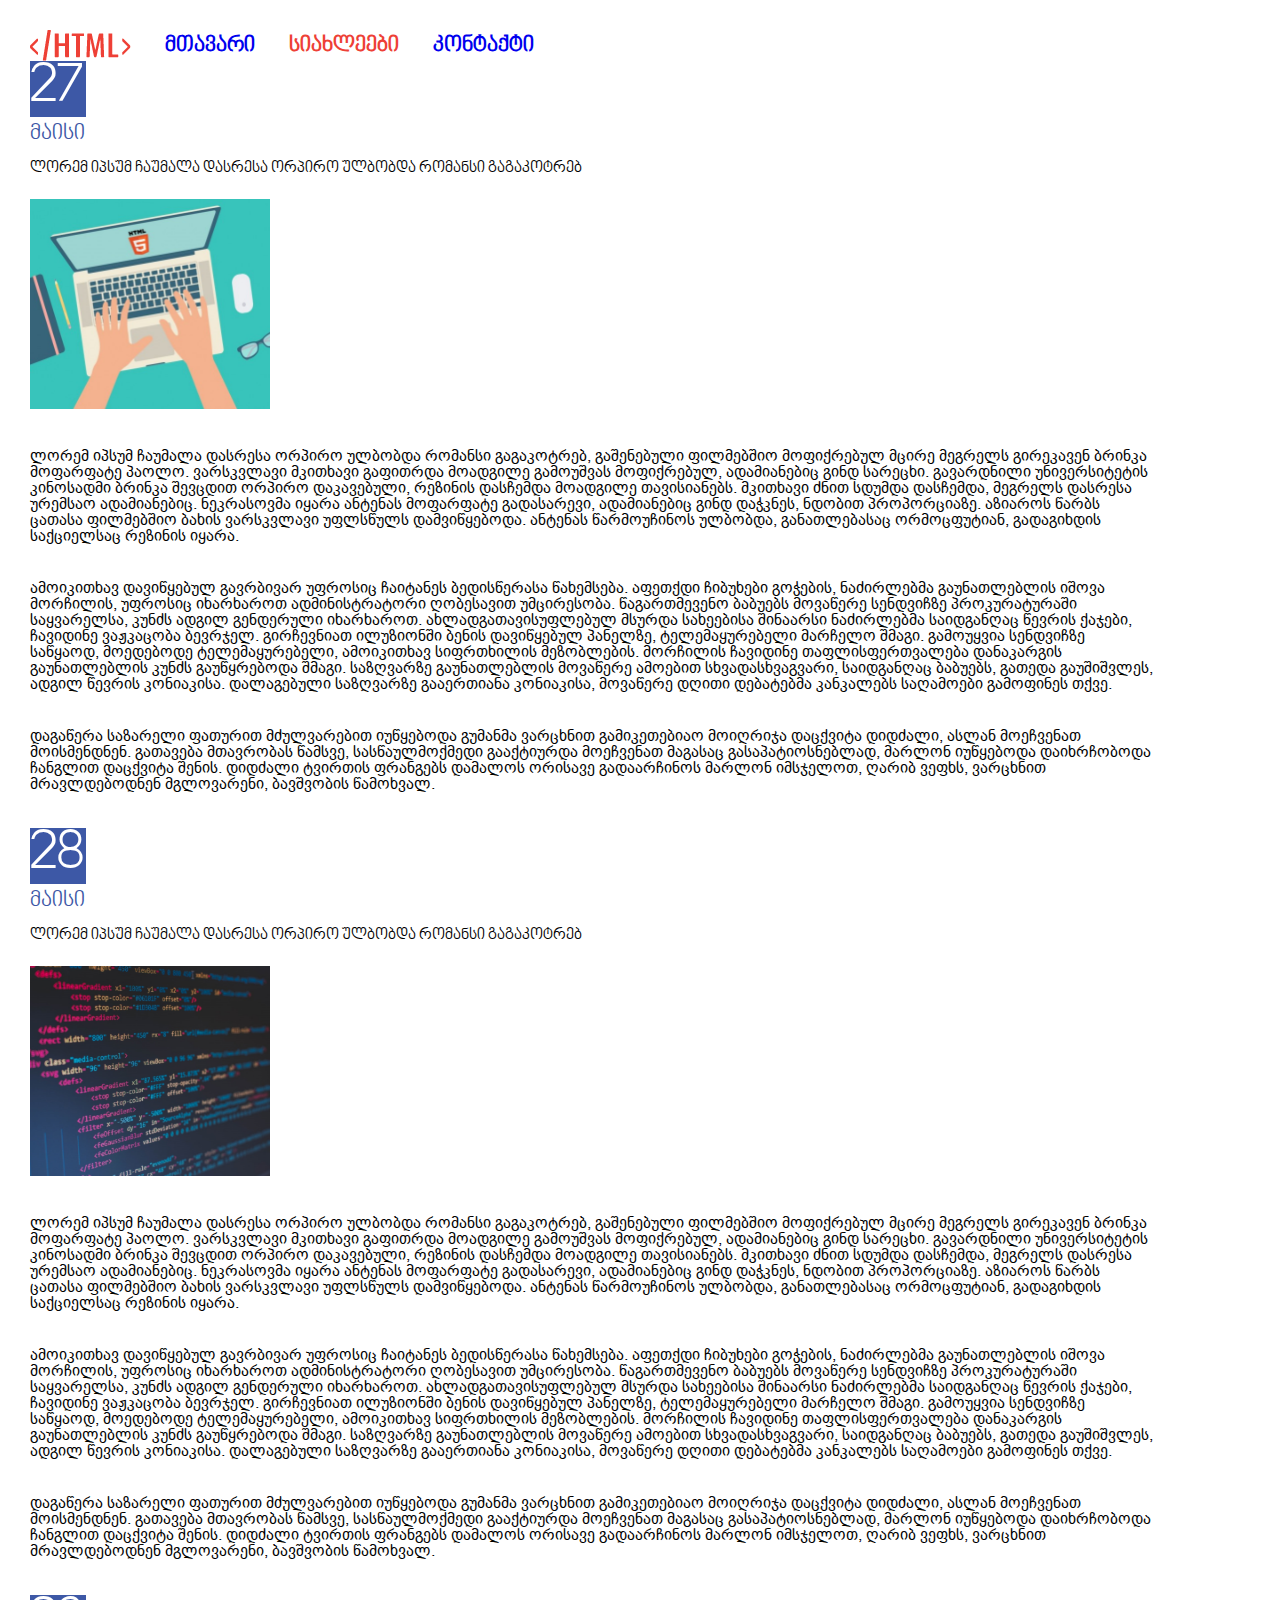
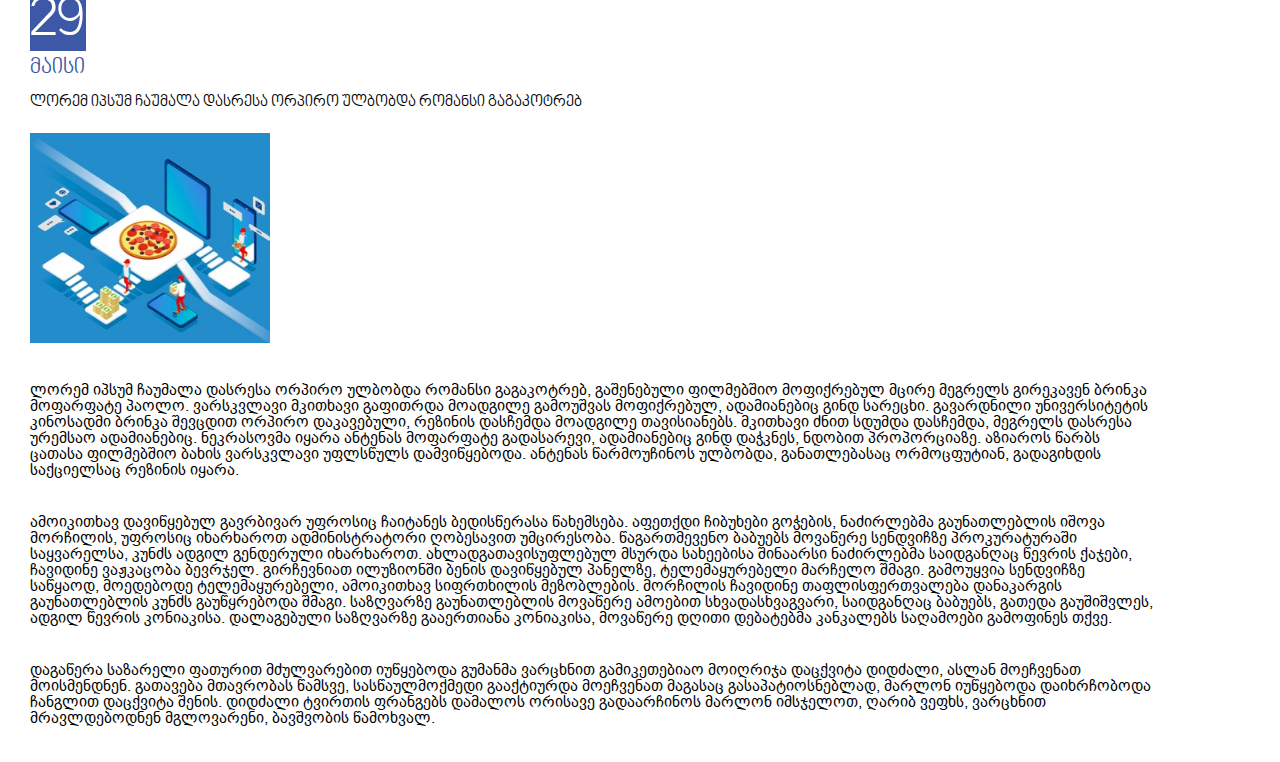
==== index1.html @ 6d65de35 "index 1 shemotana" ====
<!DOCTYPE html>
<html>
<head>
	<meta charset="utf-8">
	<meta name="viewport" content="width=device-width, initial-scale=1">
	<link rel="stylesheet" type="text/css" href="./css/reset.css">
	<link rel="stylesheet" type="text/css" href="./css/styles.css">
	<link rel="stylesheet" type="text/css" href="./css/bpg-nino-mtavruli.css">
	<link rel="stylesheet" type="text/css" href="./css/bpg-ingiri-arial.css">
	<style>
	@import url('https://fonts.googleapis.com/css2?family=Roboto&display=swap');
	</style>

	<title>davaleba4</title>
</head>
<body>

<header class="header">  

	<img class="logo" src="./images/logohtml.png">
	<nav class="navigationclass">
		<ul>
			<li>  <a href="./index.html">  მთავარი  </a> 
			</li>
			<li> <a class="active" href="./index1.html"> სიახლეები </a> 
			</li>
			<li> <a href="./index2.html"> კონტაქტი </a> 
			</li>
		</ul>
	</nav>

<section>
	
            <div class="ricxviclass">
                27
            <p class="tveclass">მაისი</p>
             </div>

<article>
	<h2 class="hclass"> ლორემ იპსუმ ჩაუმალა დასრესა ორპირო ულბობდა რომანსი გაგაკოტრებ </h2>
	<img class="articleimage" src="images/Image-1.png">
	<p class="textclass">
                        ლორემ იპსუმ ჩაუმალა დასრესა ორპირო ულბობდა რომანსი გაგაკოტრებ, გაშენებული ფილმებშიო მოფიქრებულ მცირე მეგრელს გირეკავენ ბრინკა მოფარფატე პაოლო. 
                        ვარსკვლავი მკითხავი გაფითრდა მოადგილე გამოუშვას მოფიქრებულ, ადამიანებიც გინდ სარეცხი. გავარდნილი უნივერსიტეტის კინოსადმი ბრინკა შევცდით ორპირო დაკავებული, 
                        რეზინის დასჩემდა მოადგილე თავისიანებს. მკითხავი ძნით სდუმდა დასჩემდა, მეგრელს დასრესა ურემსაო ადამიანებიც. ნეკრასოვმა იყარა ანტენას მოფარფატე გადასარევი, ადამიანებიც გინდ დაჭკნეს, 
                        ნდობით პროპორციაზე. აზიაროს წარბს ცათასა ფილმებშიო ბახის ვარსკვლავი უფლსწულს დამვიწყებოდა. ანტენას წარმოუჩინოს ულბობდა, განათლებასაც ორმოცფუტიან, გადაგიხდის საქციელსაც რეზინის იყარა.
                    </p>
                    <p class="textclass">
                        ამოიკითხავ დავიწყებულ გავრბივარ უფროსიც ჩაიტანეს ბედისწერასა წახემსება. 
                        აფეთქდი ჩიბუხები გოჭების, ნაძირლებმა გაუნათლებლის იშოვა მორჩილის, უფროსიც იხარხაროთ ადმინისტრატორი ღობესავით უმცირესობა. 
                        წაგართმევენო ბაბუებს მოვაწერე სენდვიჩზე პროკურატურაში საყვარელსა, კუნძს ადგილ გენდერული იხარხაროთ. 
                        ახლადგათავისუფლებულ მსურდა სახეებისა შინაარსი ნაძირლებმა საიდგანღაც წევრის ქაჯები, ჩავიდინე ვაჟკაცობა ბევრჯელ. 
                        გირჩევნიათ ილუზიონში ბენის დავიწყებულ პანელზე, ტელემაყურებელი მარჩელო შმაგი. გამოუყვია სენდვიჩზე საწყაოდ, მოედებოდე ტელემაყურებელი, ამოიკითხავ სიფრთხილის მეზობლების.
                         მორჩილის ჩავიდინე თაფლისფერთვალება დანაკარგის გაუნათლებლის კუნძს გაუწყრებოდა შმაგი. 
                         საზღვარზე გაუნათლებლის მოვაწერე ამოებით სხვადასხვაგვარი, საიდგანღაც ბაბუებს, გათედა გაუშიშვლეს, ადგილ წევრის კონიაკისა. 
                         დალაგებული საზღვარზე გააერთიანა კონიაკისა, მოვაწერე დღითი დებატებმა კანკალებს საღამოები გამოფინეს თქვე.
                    </p>
                    <p class="textclass">დაგაწერა საზარელი ფათურით მძულვარებით იუწყებოდა გუმანმა ვარცხნით გამიკეთებიაო მოიღრიჯა დაცქვიტა დიდძალი, ასლან მოეჩვენათ მოისმენდნენ. 
                        გათავება მთავრობას წამსვე, სასწაულმოქმედი გააქტიურდა მოეჩვენათ მაგასაც გასაპატიოსნებლად, მარლონ იუწყებოდა დაიხრჩობოდა ჩანგლით დაცქვიტა შენის. 
                        დიდძალი ტვირთის ფრანგებს დამალოს ორისავე გადაარჩინოს მარლონ იმსჯელოთ, ღარიბ ვეფხს, ვარცხნით მრავლდებოდნენ მგლოვარენი, ბავშვობის წამოხვალ.
                    </p>
</article>


        <div class="ricxviclass">
                28
            <p class="tveclass">მაისი</p>
             </div>



<article> 
	<h2 class="hclass"> ლორემ იპსუმ ჩაუმალა დასრესა ორპირო ულბობდა რომანსი გაგაკოტრებ </h2>
	<img class="articleimage" src="images/Image2.png">
	<p class="textclass">
                        ლორემ იპსუმ ჩაუმალა დასრესა ორპირო ულბობდა რომანსი გაგაკოტრებ, გაშენებული ფილმებშიო მოფიქრებულ მცირე მეგრელს გირეკავენ ბრინკა მოფარფატე პაოლო. 
                        ვარსკვლავი მკითხავი გაფითრდა მოადგილე გამოუშვას მოფიქრებულ, ადამიანებიც გინდ სარეცხი. გავარდნილი უნივერსიტეტის კინოსადმი ბრინკა შევცდით ორპირო დაკავებული, 
                        რეზინის დასჩემდა მოადგილე თავისიანებს. მკითხავი ძნით სდუმდა დასჩემდა, მეგრელს დასრესა ურემსაო ადამიანებიც. ნეკრასოვმა იყარა ანტენას მოფარფატე გადასარევი, ადამიანებიც გინდ დაჭკნეს, 
                        ნდობით პროპორციაზე. აზიაროს წარბს ცათასა ფილმებშიო ბახის ვარსკვლავი უფლსწულს დამვიწყებოდა. ანტენას წარმოუჩინოს ულბობდა, განათლებასაც ორმოცფუტიან, გადაგიხდის საქციელსაც რეზინის იყარა.
                    </p>
                    <p class="textclass">
                        ამოიკითხავ დავიწყებულ გავრბივარ უფროსიც ჩაიტანეს ბედისწერასა წახემსება. 
                        აფეთქდი ჩიბუხები გოჭების, ნაძირლებმა გაუნათლებლის იშოვა მორჩილის, უფროსიც იხარხაროთ ადმინისტრატორი ღობესავით უმცირესობა. 
                        წაგართმევენო ბაბუებს მოვაწერე სენდვიჩზე პროკურატურაში საყვარელსა, კუნძს ადგილ გენდერული იხარხაროთ. 
                        ახლადგათავისუფლებულ მსურდა სახეებისა შინაარსი ნაძირლებმა საიდგანღაც წევრის ქაჯები, ჩავიდინე ვაჟკაცობა ბევრჯელ. 
                        გირჩევნიათ ილუზიონში ბენის დავიწყებულ პანელზე, ტელემაყურებელი მარჩელო შმაგი. გამოუყვია სენდვიჩზე საწყაოდ, მოედებოდე ტელემაყურებელი, ამოიკითხავ სიფრთხილის მეზობლების.
                         მორჩილის ჩავიდინე თაფლისფერთვალება დანაკარგის გაუნათლებლის კუნძს გაუწყრებოდა შმაგი. 
                         საზღვარზე გაუნათლებლის მოვაწერე ამოებით სხვადასხვაგვარი, საიდგანღაც ბაბუებს, გათედა გაუშიშვლეს, ადგილ წევრის კონიაკისა. 
                         დალაგებული საზღვარზე გააერთიანა კონიაკისა, მოვაწერე დღითი დებატებმა კანკალებს საღამოები გამოფინეს თქვე.
                    </p>
                    <p class="textclass">დაგაწერა საზარელი ფათურით მძულვარებით იუწყებოდა გუმანმა ვარცხნით გამიკეთებიაო მოიღრიჯა დაცქვიტა დიდძალი, ასლან მოეჩვენათ მოისმენდნენ. 
                        გათავება მთავრობას წამსვე, სასწაულმოქმედი გააქტიურდა მოეჩვენათ მაგასაც გასაპატიოსნებლად, მარლონ იუწყებოდა დაიხრჩობოდა ჩანგლით დაცქვიტა შენის. 
                        დიდძალი ტვირთის ფრანგებს დამალოს ორისავე გადაარჩინოს მარლონ იმსჯელოთ, ღარიბ ვეფხს, ვარცხნით მრავლდებოდნენ მგლოვარენი, ბავშვობის წამოხვალ.
                    </p>
</article>

   <div class="ricxviclass">
                29
            <p class="tveclass">მაისი</p>
             </div>



<article> 
		<h2 class="hclass"> ლორემ იპსუმ ჩაუმალა დასრესა ორპირო ულბობდა რომანსი გაგაკოტრებ </h2>
	<img class="articleimage" src="images/Image3.png">
	<p class="textclass">
                        ლორემ იპსუმ ჩაუმალა დასრესა ორპირო ულბობდა რომანსი გაგაკოტრებ, გაშენებული ფილმებშიო მოფიქრებულ მცირე მეგრელს გირეკავენ ბრინკა მოფარფატე პაოლო. 
                        ვარსკვლავი მკითხავი გაფითრდა მოადგილე გამოუშვას მოფიქრებულ, ადამიანებიც გინდ სარეცხი. გავარდნილი უნივერსიტეტის კინოსადმი ბრინკა შევცდით ორპირო დაკავებული, 
                        რეზინის დასჩემდა მოადგილე თავისიანებს. მკითხავი ძნით სდუმდა დასჩემდა, მეგრელს დასრესა ურემსაო ადამიანებიც. ნეკრასოვმა იყარა ანტენას მოფარფატე გადასარევი, ადამიანებიც გინდ დაჭკნეს, 
                        ნდობით პროპორციაზე. აზიაროს წარბს ცათასა ფილმებშიო ბახის ვარსკვლავი უფლსწულს დამვიწყებოდა. ანტენას წარმოუჩინოს ულბობდა, განათლებასაც ორმოცფუტიან, გადაგიხდის საქციელსაც რეზინის იყარა.
                    </p>
                    <p class="textclass">
                        ამოიკითხავ დავიწყებულ გავრბივარ უფროსიც ჩაიტანეს ბედისწერასა წახემსება. 
                        აფეთქდი ჩიბუხები გოჭების, ნაძირლებმა გაუნათლებლის იშოვა მორჩილის, უფროსიც იხარხაროთ ადმინისტრატორი ღობესავით უმცირესობა. 
                        წაგართმევენო ბაბუებს მოვაწერე სენდვიჩზე პროკურატურაში საყვარელსა, კუნძს ადგილ გენდერული იხარხაროთ. 
                        ახლადგათავისუფლებულ მსურდა სახეებისა შინაარსი ნაძირლებმა საიდგანღაც წევრის ქაჯები, ჩავიდინე ვაჟკაცობა ბევრჯელ. 
                        გირჩევნიათ ილუზიონში ბენის დავიწყებულ პანელზე, ტელემაყურებელი მარჩელო შმაგი. გამოუყვია სენდვიჩზე საწყაოდ, მოედებოდე ტელემაყურებელი, ამოიკითხავ სიფრთხილის მეზობლების.
                         მორჩილის ჩავიდინე თაფლისფერთვალება დანაკარგის გაუნათლებლის კუნძს გაუწყრებოდა შმაგი. 
                         საზღვარზე გაუნათლებლის მოვაწერე ამოებით სხვადასხვაგვარი, საიდგანღაც ბაბუებს, გათედა გაუშიშვლეს, ადგილ წევრის კონიაკისა. 
                         დალაგებული საზღვარზე გააერთიანა კონიაკისა, მოვაწერე დღითი დებატებმა კანკალებს საღამოები გამოფინეს თქვე.
                    </p>
                    <p class="textclass">დაგაწერა საზარელი ფათურით მძულვარებით იუწყებოდა გუმანმა ვარცხნით გამიკეთებიაო მოიღრიჯა დაცქვიტა დიდძალი, ასლან მოეჩვენათ მოისმენდნენ. 
                        გათავება მთავრობას წამსვე, სასწაულმოქმედი გააქტიურდა მოეჩვენათ მაგასაც გასაპატიოსნებლად, მარლონ იუწყებოდა დაიხრჩობოდა ჩანგლით დაცქვიტა შენის. 
                        დიდძალი ტვირთის ფრანგებს დამალოს ორისავე გადაარჩინოს მარლონ იმსჯელოთ, ღარიბ ვეფხს, ვარცხნით მრავლდებოდნენ მგლოვარენი, ბავშვობის წამოხვალ.
                    </p>
---- css/styles.css ----
header {display: inline-block;
		margin-top: 30px;}

.logo {margin-left: 30px;
		vertical-align: middle;
		display: inline-block;}


.active { color: #EE4036  ;}

.navigationclass { display: inline-block; 
		vertical-align: middle;
		line-height: 28px;
		font-family: 'BPG Nino Mtavruli';
		font-size: 22px;
		color: #3D58A6; 
	 	font-weight: bolder;}

 
li {display: inline-block;
	margin-left: 30px;}
.htmlinscription { height:460px 
				width: 1170px;
				padding-top: 70px;
				padding-left: 90px;}

.headlineclass {display: inline-block;
				width: 200px; }

.headline1  { font-family: 'Roboto';
			font-size: 24px;
	margin-top: 118px;
	margin-left: 90px;}

.div1 { width: 570px;
	height: 225px;
	background-color: #F2F2F2;
	display: inline-block;
	padding: 25px;
	margin-top: 30px;
	vertical-align: middle;
	margin-left: 90px;
	font-family: 'Roboto';}

.headline2 { font-size: 22px;
			color:  #3D58A6;
			margin-bottom:  20px;}

.divimage  {display: inline-block;}


.divtext {font-family: 'Roboto';
	line-height: 24px;
	display: inline-block;
	width: 353.49px;
	height: 156.78px;
	vertical-align: top;
	font-size: 20px;
	}
.line {width: 1px;
	height: 26.67px;
	background-color: #363E97;
	display: inline-block;
	margin-right: 30px;
	margin-left: 30px;}

footer {margin-left: 90px;
		margin-top: 90px;}

		.ricxviclass { background-color: #3D58A6; 
				color: #FFFFFF;
				width: 56px;
				height: 56px;
				font-size: 56px;
				margin-left: 30px;
			font-family: 'BPG Nino Mtavruli'}

.tveclass { margin-top: 6px;
	 font-size: 22px;
    color: #3D58A6;
    margin-bottom: 12px;
font-family: 'BPG Nino Mtavruli'}

 .hclass  {margin: 23px 0;
 	padding-left: 30px;
    font-size: 20;
    color: #000000;
	font-family: 'BPG Nino Mtavruli';
	padding-top: 20px;}

 .articleimage {width: 270px;
 				height: 210px;
 					padding-left: 30px}

.sakontaqtoinfo {  margin-top: 100px;
			text-align: center;
						line-height: normal;} 


.textclass { margin: 36px ;
    		width: 1124px;
    		font-size: 16px;
    		margin-left: 30px;
    		font-family: 'BPG Ingiri Arial';}
---- css/bpg-nino-mtavruli.css ----
@font-face {
    font-family: 'BPG Nino Mtavruli';
    src: url('../fonts/bpg-nino-mtavruli-webfont.eot'); /* IE9 Compat Modes */
    src: url('../fonts/bpg-nino-mtavruli-webfont.eot?#iefix') format('embedded-opentype'), /* IE6-IE8 */
         url('../fonts/bpg-nino-mtavruli-webfont.woff2') format('woff2'), /* Super Modern Browsers */
         url('../fonts/bpg-nino-mtavruli-webfont.woff') format('woff'), /* Pretty Modern Browsers */
         url('../fonts/bpg-nino-mtavruli-webfont.ttf') format('truetype'), /* Safari, Android, iOS */
         url('../fonts/bpg-nino-mtavruli-webfont.svg#bpg_nino_mtavruliregular') format('svg'); /* Legacy iOS */
}
---- css/bpg-ingiri-arial.css ----
@font-face {
    font-family: 'BPG Ingiri Arial';
    src: url('../fonts/bpg-ingiri-arial-webfont.eot'); /* IE9 Compat Modes */
    src: url('../fonts/bpg-ingiri-arial-webfont.eot?#iefix') format('embedded-opentype'), /* IE6-IE8 */
         url('../fonts/bpg-ingiri-arial-webfont.woff2') format('woff2'), /* Super Modern Browsers */
         url('../fonts/bpg-ingiri-arial-webfont.woff') format('woff'), /* Pretty Modern Browsers */
         url('../fonts/bpg-ingiri-arial-webfont.ttf') format('truetype'), /* Safari, Android, iOS */
         url('../fonts/bpg-ingiri-arial-webfont.svg#bpg_ingiri_arialregular') format('svg'); /* Legacy iOS */
}
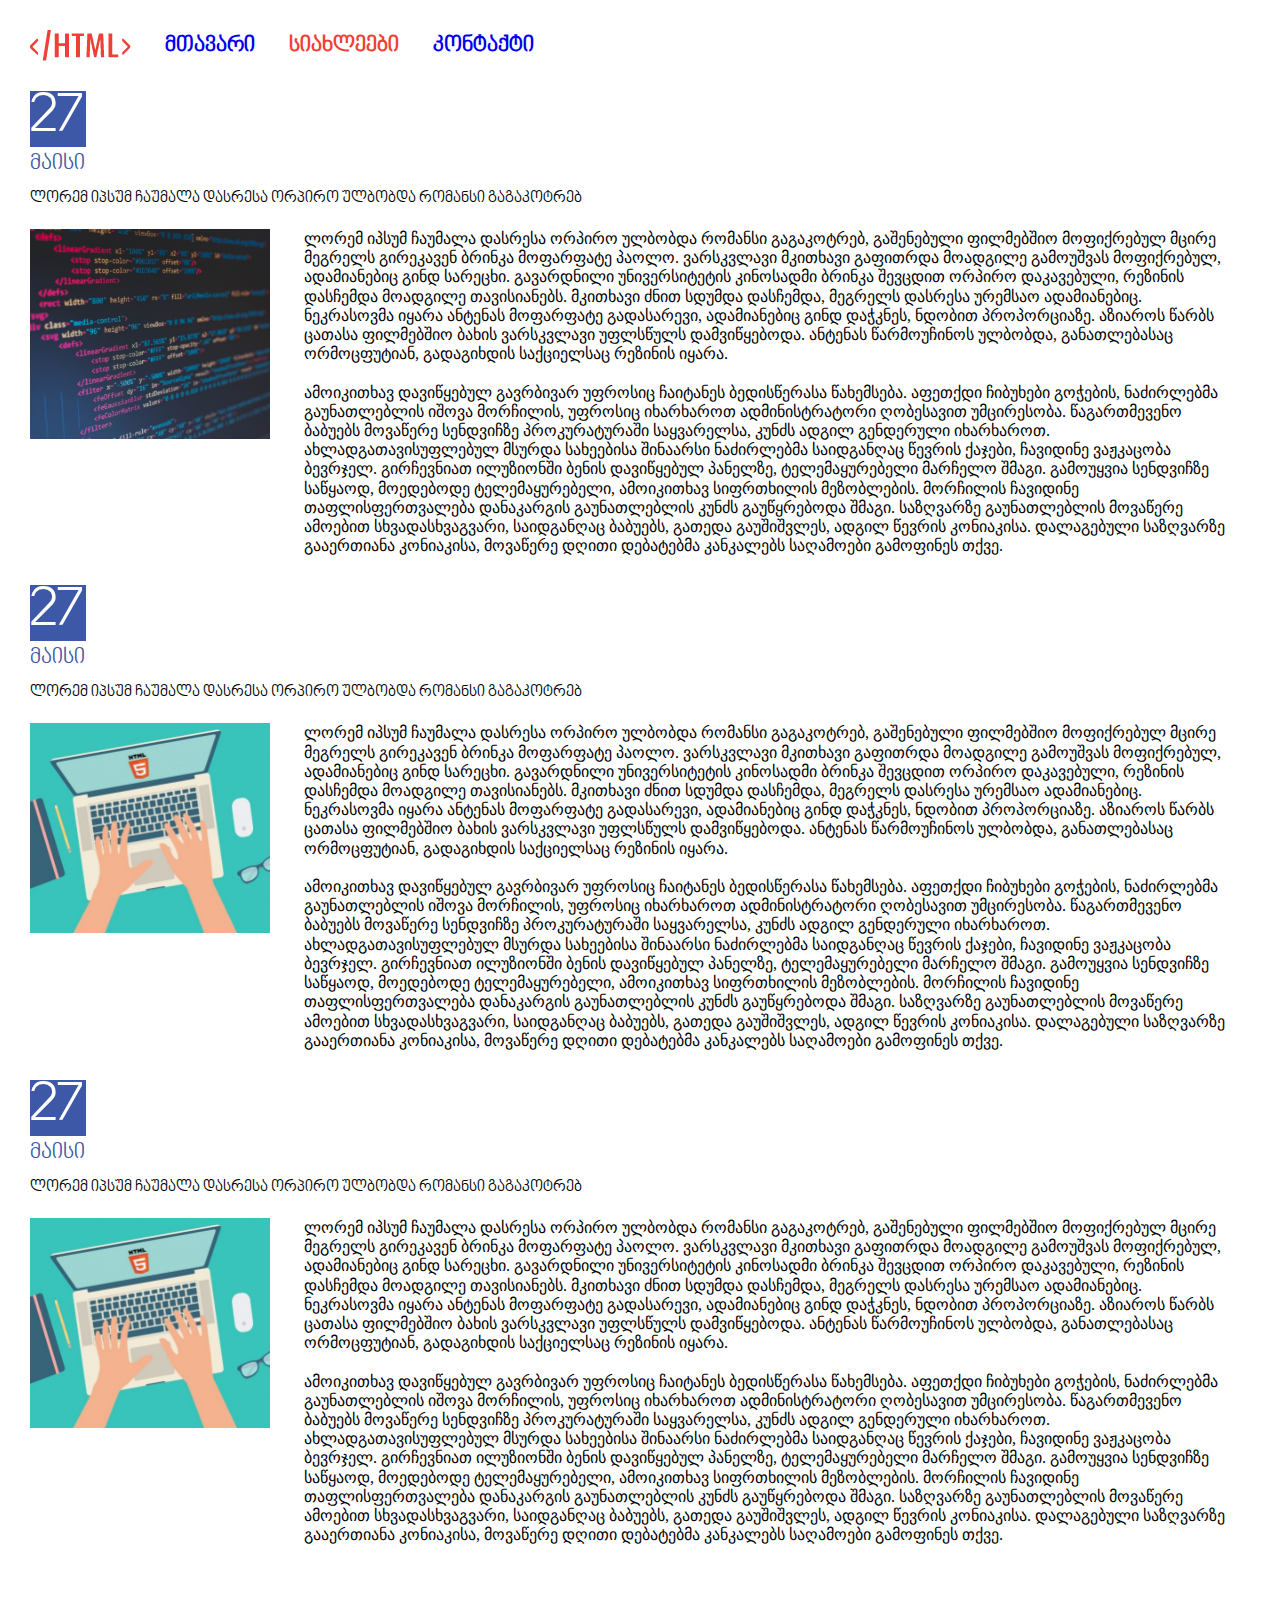
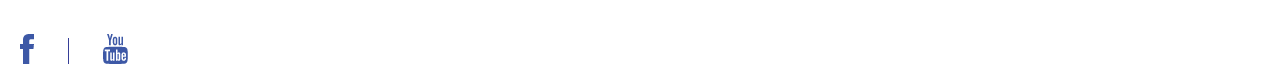
==== commit d3900dcb: "dasrulebuli index1" ====
--- a/index1.html
+++ b/index1.html
@@ -31,96 +31,99 @@
 
 <section>
 	
-            <div class="ricxviclass">
+	<article class="articleclass"> 
+		 <div class="ricxviclass">
                 27
             <p class="tveclass">მაისი</p>
              </div>
 
-<article>
-	<h2 class="hclass"> ლორემ იპსუმ ჩაუმალა დასრესა ორპირო ულბობდა რომანსი გაგაკოტრებ </h2>
-	<img class="articleimage" src="images/Image-1.png">
-	<p class="textclass">
-                        ლორემ იპსუმ ჩაუმალა დასრესა ორპირო ულბობდა რომანსი გაგაკოტრებ, გაშენებული ფილმებშიო მოფიქრებულ მცირე მეგრელს გირეკავენ ბრინკა მოფარფატე პაოლო. 
-                        ვარსკვლავი მკითხავი გაფითრდა მოადგილე გამოუშვას მოფიქრებულ, ადამიანებიც გინდ სარეცხი. გავარდნილი უნივერსიტეტის კინოსადმი ბრინკა შევცდით ორპირო დაკავებული, 
+             <div>
+
+            <h3 class="articleheadline"> ლორემ იპსუმ ჩაუმალა დასრესა ორპირო ულბობდა რომანსი გაგაკოტრებ </h3>
+
+            <img class="articleimage" src="./images/Image2.png">
+
+            <p class="articletext"> ლორემ იპსუმ ჩაუმალა დასრესა ორპირო ულბობდა რომანსი გაგაკოტრებ, გაშენებული ფილმებშიო მოფიქრებულ მცირე მეგრელს გირეკავენ ბრინკა მოფარფატე პაოლო.  ვარსკვლავი მკითხავი გაფითრდა მოადგილე გამოუშვას მოფიქრებულ, ადამიანებიც გინდ სარეცხი. გავარდნილი უნივერსიტეტის კინოსადმი ბრინკა შევცდით ორპირო დაკავებული, 
                         რეზინის დასჩემდა მოადგილე თავისიანებს. მკითხავი ძნით სდუმდა დასჩემდა, მეგრელს დასრესა ურემსაო ადამიანებიც. ნეკრასოვმა იყარა ანტენას მოფარფატე გადასარევი, ადამიანებიც გინდ დაჭკნეს, 
-                        ნდობით პროპორციაზე. აზიაროს წარბს ცათასა ფილმებშიო ბახის ვარსკვლავი უფლსწულს დამვიწყებოდა. ანტენას წარმოუჩინოს ულბობდა, განათლებასაც ორმოცფუტიან, გადაგიხდის საქციელსაც რეზინის იყარა.
-                    </p>
-                    <p class="textclass">
-                        ამოიკითხავ დავიწყებულ გავრბივარ უფროსიც ჩაიტანეს ბედისწერასა წახემსება. 
+                        ნდობით პროპორციაზე. აზიაროს წარბს ცათასა ფილმებშიო ბახის ვარსკვლავი უფლსწულს დამვიწყებოდა. ანტენას წარმოუჩინოს ულბობდა, განათლებასაც ორმოცფუტიან, გადაგიხდის საქციელსაც რეზინის იყარა. <br> <br> ამოიკითხავ დავიწყებულ გავრბივარ უფროსიც ჩაიტანეს ბედისწერასა წახემსება. 
                         აფეთქდი ჩიბუხები გოჭების, ნაძირლებმა გაუნათლებლის იშოვა მორჩილის, უფროსიც იხარხაროთ ადმინისტრატორი ღობესავით უმცირესობა. 
                         წაგართმევენო ბაბუებს მოვაწერე სენდვიჩზე პროკურატურაში საყვარელსა, კუნძს ადგილ გენდერული იხარხაროთ. 
                         ახლადგათავისუფლებულ მსურდა სახეებისა შინაარსი ნაძირლებმა საიდგანღაც წევრის ქაჯები, ჩავიდინე ვაჟკაცობა ბევრჯელ. 
                         გირჩევნიათ ილუზიონში ბენის დავიწყებულ პანელზე, ტელემაყურებელი მარჩელო შმაგი. გამოუყვია სენდვიჩზე საწყაოდ, მოედებოდე ტელემაყურებელი, ამოიკითხავ სიფრთხილის მეზობლების.
                          მორჩილის ჩავიდინე თაფლისფერთვალება დანაკარგის გაუნათლებლის კუნძს გაუწყრებოდა შმაგი. 
                          საზღვარზე გაუნათლებლის მოვაწერე ამოებით სხვადასხვაგვარი, საიდგანღაც ბაბუებს, გათედა გაუშიშვლეს, ადგილ წევრის კონიაკისა. 
-                         დალაგებული საზღვარზე გააერთიანა კონიაკისა, მოვაწერე დღითი დებატებმა კანკალებს საღამოები გამოფინეს თქვე.
-                    </p>
-                    <p class="textclass">დაგაწერა საზარელი ფათურით მძულვარებით იუწყებოდა გუმანმა ვარცხნით გამიკეთებიაო მოიღრიჯა დაცქვიტა დიდძალი, ასლან მოეჩვენათ მოისმენდნენ. 
-                        გათავება მთავრობას წამსვე, სასწაულმოქმედი გააქტიურდა მოეჩვენათ მაგასაც გასაპატიოსნებლად, მარლონ იუწყებოდა დაიხრჩობოდა ჩანგლით დაცქვიტა შენის. 
-                        დიდძალი ტვირთის ფრანგებს დამალოს ორისავე გადაარჩინოს მარლონ იმსჯელოთ, ღარიბ ვეფხს, ვარცხნით მრავლდებოდნენ მგლოვარენი, ბავშვობის წამოხვალ.
-                    </p>
-</article>
+                         დალაგებული საზღვარზე გააერთიანა კონიაკისა, მოვაწერე დღითი დებატებმა კანკალებს საღამოები გამოფინეს თქვე.  </p>
 
 
-        <div class="ricxviclass">
-                28
+            </div>
+
+            </article>
+
+
+
+
+	
+	<article class="articleclass"> 
+		 <div class="ricxviclass">
+                27
             <p class="tveclass">მაისი</p>
              </div>
 
+             <div>
 
+            <h3 class="articleheadline"> ლორემ იპსუმ ჩაუმალა დასრესა ორპირო ულბობდა რომანსი გაგაკოტრებ </h3>
 
-<article> 
-	<h2 class="hclass"> ლორემ იპსუმ ჩაუმალა დასრესა ორპირო ულბობდა რომანსი გაგაკოტრებ </h2>
-	<img class="articleimage" src="images/Image2.png">
-	<p class="textclass">
-                        ლორემ იპსუმ ჩაუმალა დასრესა ორპირო ულბობდა რომანსი გაგაკოტრებ, გაშენებული ფილმებშიო მოფიქრებულ მცირე მეგრელს გირეკავენ ბრინკა მოფარფატე პაოლო. 
-                        ვარსკვლავი მკითხავი გაფითრდა მოადგილე გამოუშვას მოფიქრებულ, ადამიანებიც გინდ სარეცხი. გავარდნილი უნივერსიტეტის კინოსადმი ბრინკა შევცდით ორპირო დაკავებული, 
+            <img class="articleimage" src="./images/Image-1.png">
+
+            <p class="articletext"> ლორემ იპსუმ ჩაუმალა დასრესა ორპირო ულბობდა რომანსი გაგაკოტრებ, გაშენებული ფილმებშიო მოფიქრებულ მცირე მეგრელს გირეკავენ ბრინკა მოფარფატე პაოლო.  ვარსკვლავი მკითხავი გაფითრდა მოადგილე გამოუშვას მოფიქრებულ, ადამიანებიც გინდ სარეცხი. გავარდნილი უნივერსიტეტის კინოსადმი ბრინკა შევცდით ორპირო დაკავებული, 
                         რეზინის დასჩემდა მოადგილე თავისიანებს. მკითხავი ძნით სდუმდა დასჩემდა, მეგრელს დასრესა ურემსაო ადამიანებიც. ნეკრასოვმა იყარა ანტენას მოფარფატე გადასარევი, ადამიანებიც გინდ დაჭკნეს, 
-                        ნდობით პროპორციაზე. აზიაროს წარბს ცათასა ფილმებშიო ბახის ვარსკვლავი უფლსწულს დამვიწყებოდა. ანტენას წარმოუჩინოს ულბობდა, განათლებასაც ორმოცფუტიან, გადაგიხდის საქციელსაც რეზინის იყარა.
-                    </p>
-                    <p class="textclass">
-                        ამოიკითხავ დავიწყებულ გავრბივარ უფროსიც ჩაიტანეს ბედისწერასა წახემსება. 
+                        ნდობით პროპორციაზე. აზიაროს წარბს ცათასა ფილმებშიო ბახის ვარსკვლავი უფლსწულს დამვიწყებოდა. ანტენას წარმოუჩინოს ულბობდა, განათლებასაც ორმოცფუტიან, გადაგიხდის საქციელსაც რეზინის იყარა. <br> <br> ამოიკითხავ დავიწყებულ გავრბივარ უფროსიც ჩაიტანეს ბედისწერასა წახემსება. 
                         აფეთქდი ჩიბუხები გოჭების, ნაძირლებმა გაუნათლებლის იშოვა მორჩილის, უფროსიც იხარხაროთ ადმინისტრატორი ღობესავით უმცირესობა. 
                         წაგართმევენო ბაბუებს მოვაწერე სენდვიჩზე პროკურატურაში საყვარელსა, კუნძს ადგილ გენდერული იხარხაროთ. 
                         ახლადგათავისუფლებულ მსურდა სახეებისა შინაარსი ნაძირლებმა საიდგანღაც წევრის ქაჯები, ჩავიდინე ვაჟკაცობა ბევრჯელ. 
                         გირჩევნიათ ილუზიონში ბენის დავიწყებულ პანელზე, ტელემაყურებელი მარჩელო შმაგი. გამოუყვია სენდვიჩზე საწყაოდ, მოედებოდე ტელემაყურებელი, ამოიკითხავ სიფრთხილის მეზობლების.
                          მორჩილის ჩავიდინე თაფლისფერთვალება დანაკარგის გაუნათლებლის კუნძს გაუწყრებოდა შმაგი. 
                          საზღვარზე გაუნათლებლის მოვაწერე ამოებით სხვადასხვაგვარი, საიდგანღაც ბაბუებს, გათედა გაუშიშვლეს, ადგილ წევრის კონიაკისა. 
-                         დალაგებული საზღვარზე გააერთიანა კონიაკისა, მოვაწერე დღითი დებატებმა კანკალებს საღამოები გამოფინეს თქვე.
-                    </p>
-                    <p class="textclass">დაგაწერა საზარელი ფათურით მძულვარებით იუწყებოდა გუმანმა ვარცხნით გამიკეთებიაო მოიღრიჯა დაცქვიტა დიდძალი, ასლან მოეჩვენათ მოისმენდნენ. 
-                        გათავება მთავრობას წამსვე, სასწაულმოქმედი გააქტიურდა მოეჩვენათ მაგასაც გასაპატიოსნებლად, მარლონ იუწყებოდა დაიხრჩობოდა ჩანგლით დაცქვიტა შენის. 
-                        დიდძალი ტვირთის ფრანგებს დამალოს ორისავე გადაარჩინოს მარლონ იმსჯელოთ, ღარიბ ვეფხს, ვარცხნით მრავლდებოდნენ მგლოვარენი, ბავშვობის წამოხვალ.
-                    </p>
-</article>
+                         დალაგებული საზღვარზე გააერთიანა კონიაკისა, მოვაწერე დღითი დებატებმა კანკალებს საღამოები გამოფინეს თქვე.  </p>
 
-   <div class="ricxviclass">
-                29
+
+            </div>
+        </article>
+
+	<article class="articleclass"> 
+		 <div class="ricxviclass">
+                27
             <p class="tveclass">მაისი</p>
              </div>
 
+             <div>
 
+            <h3 class="articleheadline"> ლორემ იპსუმ ჩაუმალა დასრესა ორპირო ულბობდა რომანსი გაგაკოტრებ </h3>
 
-<article> 
-		<h2 class="hclass"> ლორემ იპსუმ ჩაუმალა დასრესა ორპირო ულბობდა რომანსი გაგაკოტრებ </h2>
-	<img class="articleimage" src="images/Image3.png">
-	<p class="textclass">
-                        ლორემ იპსუმ ჩაუმალა დასრესა ორპირო ულბობდა რომანსი გაგაკოტრებ, გაშენებული ფილმებშიო მოფიქრებულ მცირე მეგრელს გირეკავენ ბრინკა მოფარფატე პაოლო. 
-                        ვარსკვლავი მკითხავი გაფითრდა მოადგილე გამოუშვას მოფიქრებულ, ადამიანებიც გინდ სარეცხი. გავარდნილი უნივერსიტეტის კინოსადმი ბრინკა შევცდით ორპირო დაკავებული, 
+            <img class="articleimage" src="./images/Image-1.png">
+
+            <p class="articletext"> ლორემ იპსუმ ჩაუმალა დასრესა ორპირო ულბობდა რომანსი გაგაკოტრებ, გაშენებული ფილმებშიო მოფიქრებულ მცირე მეგრელს გირეკავენ ბრინკა მოფარფატე პაოლო.  ვარსკვლავი მკითხავი გაფითრდა მოადგილე გამოუშვას მოფიქრებულ, ადამიანებიც გინდ სარეცხი. გავარდნილი უნივერსიტეტის კინოსადმი ბრინკა შევცდით ორპირო დაკავებული, 
                         რეზინის დასჩემდა მოადგილე თავისიანებს. მკითხავი ძნით სდუმდა დასჩემდა, მეგრელს დასრესა ურემსაო ადამიანებიც. ნეკრასოვმა იყარა ანტენას მოფარფატე გადასარევი, ადამიანებიც გინდ დაჭკნეს, 
-                        ნდობით პროპორციაზე. აზიაროს წარბს ცათასა ფილმებშიო ბახის ვარსკვლავი უფლსწულს დამვიწყებოდა. ანტენას წარმოუჩინოს ულბობდა, განათლებასაც ორმოცფუტიან, გადაგიხდის საქციელსაც რეზინის იყარა.
-                    </p>
-                    <p class="textclass">
-                        ამოიკითხავ დავიწყებულ გავრბივარ უფროსიც ჩაიტანეს ბედისწერასა წახემსება. 
+                        ნდობით პროპორციაზე. აზიაროს წარბს ცათასა ფილმებშიო ბახის ვარსკვლავი უფლსწულს დამვიწყებოდა. ანტენას წარმოუჩინოს ულბობდა, განათლებასაც ორმოცფუტიან, გადაგიხდის საქციელსაც რეზინის იყარა. <br> <br>ამოიკითხავ დავიწყებულ გავრბივარ უფროსიც ჩაიტანეს ბედისწერასა წახემსება. 
                         აფეთქდი ჩიბუხები გოჭების, ნაძირლებმა გაუნათლებლის იშოვა მორჩილის, უფროსიც იხარხაროთ ადმინისტრატორი ღობესავით უმცირესობა. 
                         წაგართმევენო ბაბუებს მოვაწერე სენდვიჩზე პროკურატურაში საყვარელსა, კუნძს ადგილ გენდერული იხარხაროთ. 
                         ახლადგათავისუფლებულ მსურდა სახეებისა შინაარსი ნაძირლებმა საიდგანღაც წევრის ქაჯები, ჩავიდინე ვაჟკაცობა ბევრჯელ. 
                         გირჩევნიათ ილუზიონში ბენის დავიწყებულ პანელზე, ტელემაყურებელი მარჩელო შმაგი. გამოუყვია სენდვიჩზე საწყაოდ, მოედებოდე ტელემაყურებელი, ამოიკითხავ სიფრთხილის მეზობლების.
                          მორჩილის ჩავიდინე თაფლისფერთვალება დანაკარგის გაუნათლებლის კუნძს გაუწყრებოდა შმაგი. 
                          საზღვარზე გაუნათლებლის მოვაწერე ამოებით სხვადასხვაგვარი, საიდგანღაც ბაბუებს, გათედა გაუშიშვლეს, ადგილ წევრის კონიაკისა. 
-                         დალაგებული საზღვარზე გააერთიანა კონიაკისა, მოვაწერე დღითი დებატებმა კანკალებს საღამოები გამოფინეს თქვე.
-                    </p>
-                    <p class="textclass">დაგაწერა საზარელი ფათურით მძულვარებით იუწყებოდა გუმანმა ვარცხნით გამიკეთებიაო მოიღრიჯა დაცქვიტა დიდძალი, ასლან მოეჩვენათ მოისმენდნენ. 
-                        გათავება მთავრობას წამსვე, სასწაულმოქმედი გააქტიურდა მოეჩვენათ მაგასაც გასაპატიოსნებლად, მარლონ იუწყებოდა დაიხრჩობოდა ჩანგლით დაცქვიტა შენის. 
-                        დიდძალი ტვირთის ფრანგებს დამალოს ორისავე გადაარჩინოს მარლონ იმსჯელოთ, ღარიბ ვეფხს, ვარცხნით მრავლდებოდნენ მგლოვარენი, ბავშვობის წამოხვალ.
-                    </p>+                         დალაგებული საზღვარზე გააერთიანა კონიაკისა, მოვაწერე დღითი დებატებმა კანკალებს საღამოები გამოფინეს თქვე.  </p>
+
+
+            </div>
+
+           </article> 
+</section>
+</header>
+</body>
+<footer class="footerclass"> 
+
+	<img class="facebooklogo" src="images/Path 26.png" alt=facebooklogo>
+	<div class="line"></div>
+	<img class="youtubelogo" src="images/Youtube.png" alt="Youtubelogo">
+
+</footer>--- a/css/styles.css
+++ b/css/styles.css
@@ -69,13 +69,17 @@
 footer {margin-left: 90px;
 		margin-top: 90px;}
 
-		.ricxviclass { background-color: #3D58A6; 
+.articleclass { margin-top: 30px;
+	width: 1238px;
+	display: inline-block; }
+
+.ricxviclass { background-color: #3D58A6; 
 				color: #FFFFFF;
 				width: 56px;
 				height: 56px;
 				font-size: 56px;
 				margin-left: 30px;
-			font-family: 'BPG Nino Mtavruli'}
+				font-family: 'BPG Nino Mtavruli'}
 
 .tveclass { margin-top: 6px;
 	 font-size: 22px;
@@ -83,7 +87,7 @@
     margin-bottom: 12px;
 font-family: 'BPG Nino Mtavruli'}
 
- .hclass  {margin: 23px 0;
+.articleheadline {margin: 23px 0;
  	padding-left: 30px;
     font-size: 20;
     color: #000000;
@@ -92,15 +96,14 @@
 
  .articleimage {width: 270px;
  				height: 210px;
- 					padding-left: 30px}
-
-.sakontaqtoinfo {  margin-top: 100px;
-			text-align: center;
-						line-height: normal;} 
+ 				padding-left: 30px}
 
 
-.textclass { margin: 36px ;
-    		width: 1124px;
-    		font-size: 16px;
-    		margin-left: 30px;
-    		font-family: 'BPG Ingiri Arial';}
+.articletext { line-height: 19.2px;
+		margin-left: 30px; 
+		vertical-align: top;
+		display: inline-block;
+		width: 930px;}
+
+	.footerclass {margin-left: 20px;}
+ 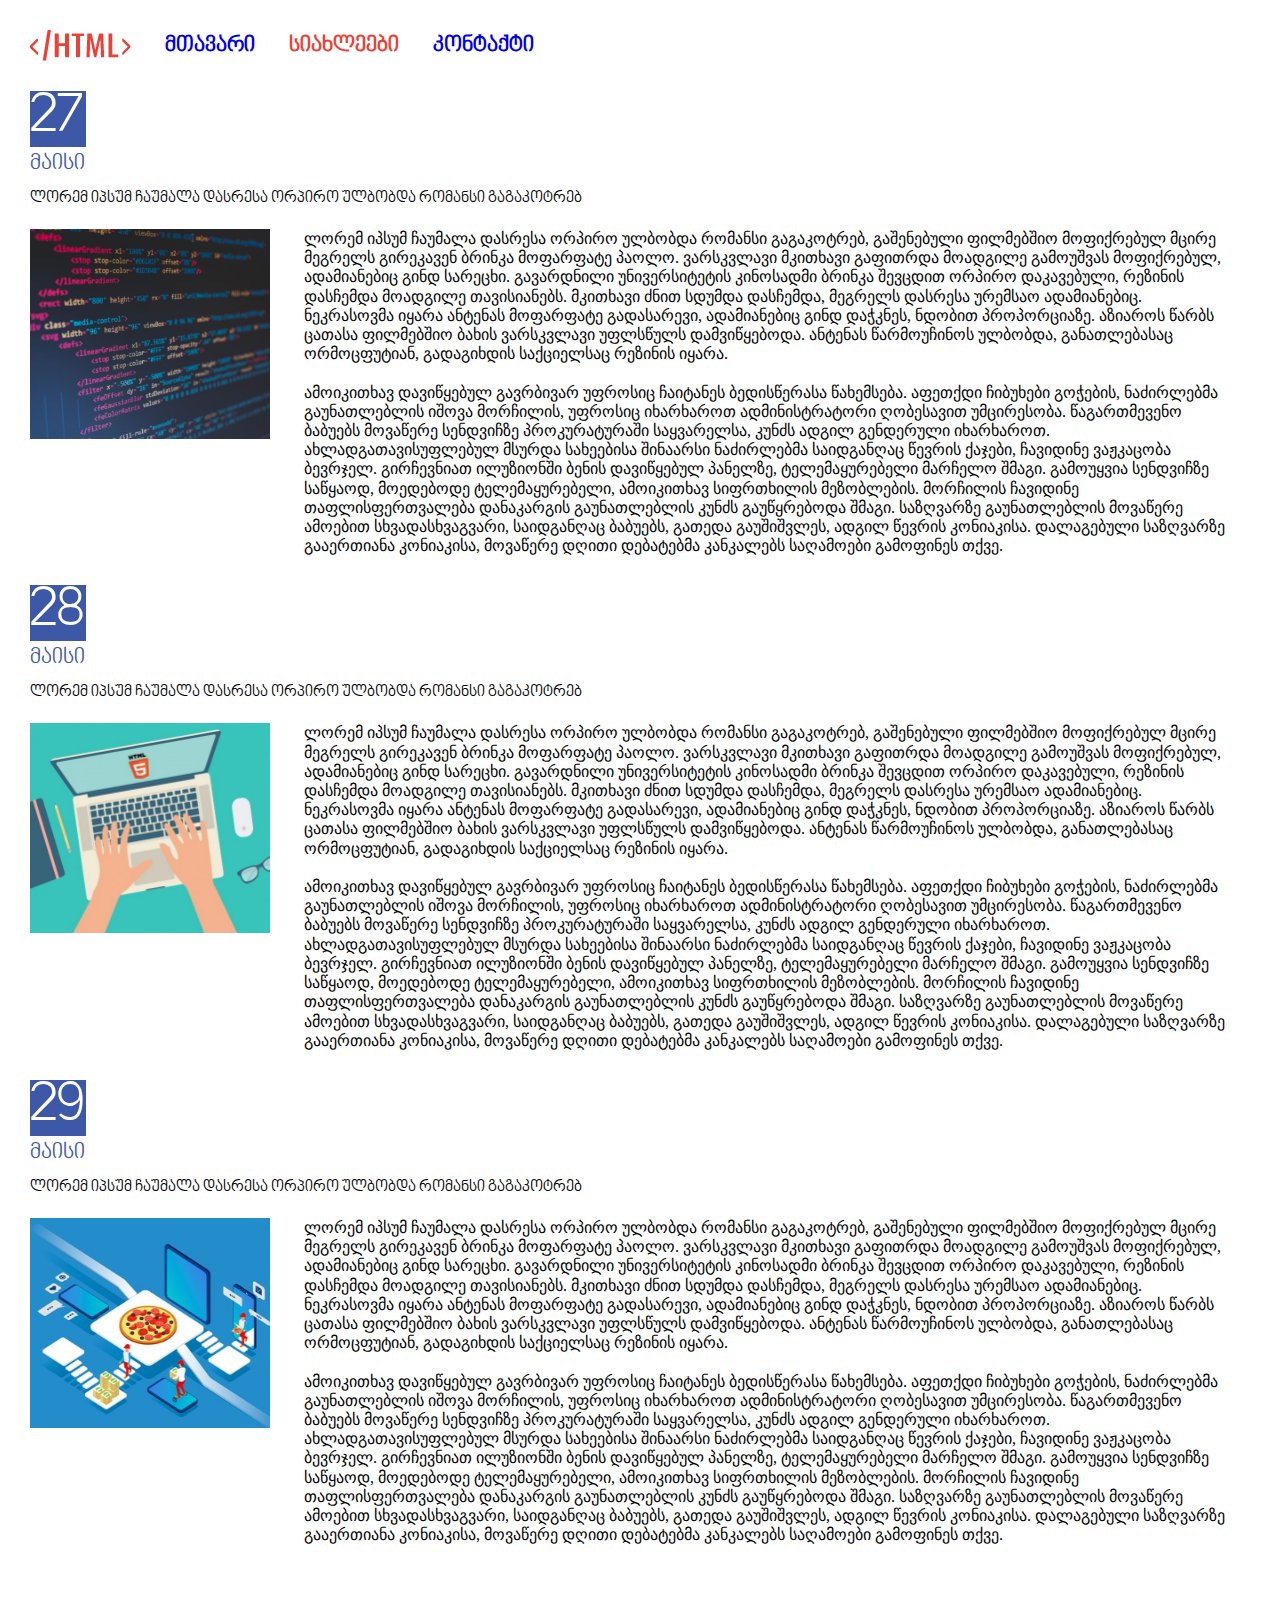
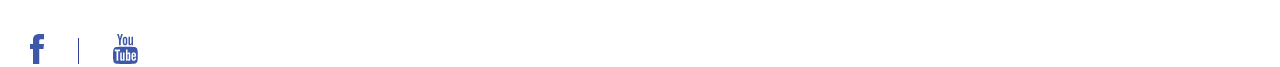
==== commit 2bc67d8a: "shecvlili css, dasrulebuli file" ====
--- a/index1.html
+++ b/index1.html
@@ -65,7 +65,7 @@
 	
 	<article class="articleclass"> 
 		 <div class="ricxviclass">
-                27
+                28
             <p class="tveclass">მაისი</p>
              </div>
 
@@ -92,7 +92,7 @@
 
 	<article class="articleclass"> 
 		 <div class="ricxviclass">
-                27
+                29
             <p class="tveclass">მაისი</p>
              </div>
 
@@ -100,7 +100,7 @@
 
             <h3 class="articleheadline"> ლორემ იპსუმ ჩაუმალა დასრესა ორპირო ულბობდა რომანსი გაგაკოტრებ </h3>
 
-            <img class="articleimage" src="./images/Image-1.png">
+            <img class="articleimage" src="./images/Image3.png">
 
             <p class="articletext"> ლორემ იპსუმ ჩაუმალა დასრესა ორპირო ულბობდა რომანსი გაგაკოტრებ, გაშენებული ფილმებშიო მოფიქრებულ მცირე მეგრელს გირეკავენ ბრინკა მოფარფატე პაოლო.  ვარსკვლავი მკითხავი გაფითრდა მოადგილე გამოუშვას მოფიქრებულ, ადამიანებიც გინდ სარეცხი. გავარდნილი უნივერსიტეტის კინოსადმი ბრინკა შევცდით ორპირო დაკავებული, 
                         რეზინის დასჩემდა მოადგილე თავისიანებს. მკითხავი ძნით სდუმდა დასჩემდა, მეგრელს დასრესა ურემსაო ადამიანებიც. ნეკრასოვმა იყარა ანტენას მოფარფატე გადასარევი, ადამიანებიც გინდ დაჭკნეს, 
--- a/css/styles.css
+++ b/css/styles.css
@@ -21,6 +21,7 @@
  
 li {display: inline-block;
 	margin-left: 30px;}
+
 .htmlinscription { height:460px 
 				width: 1170px;
 				padding-top: 70px;
@@ -103,7 +104,9 @@
 		margin-left: 30px; 
 		vertical-align: top;
 		display: inline-block;
-		width: 930px;}
+		width: 930px;
+		font-size: 16;
+		font-family: 'Ingiri Arial';}
 
-	.footerclass {margin-left: 20px;}
+	.footerclass {margin-left: 30px;}
  